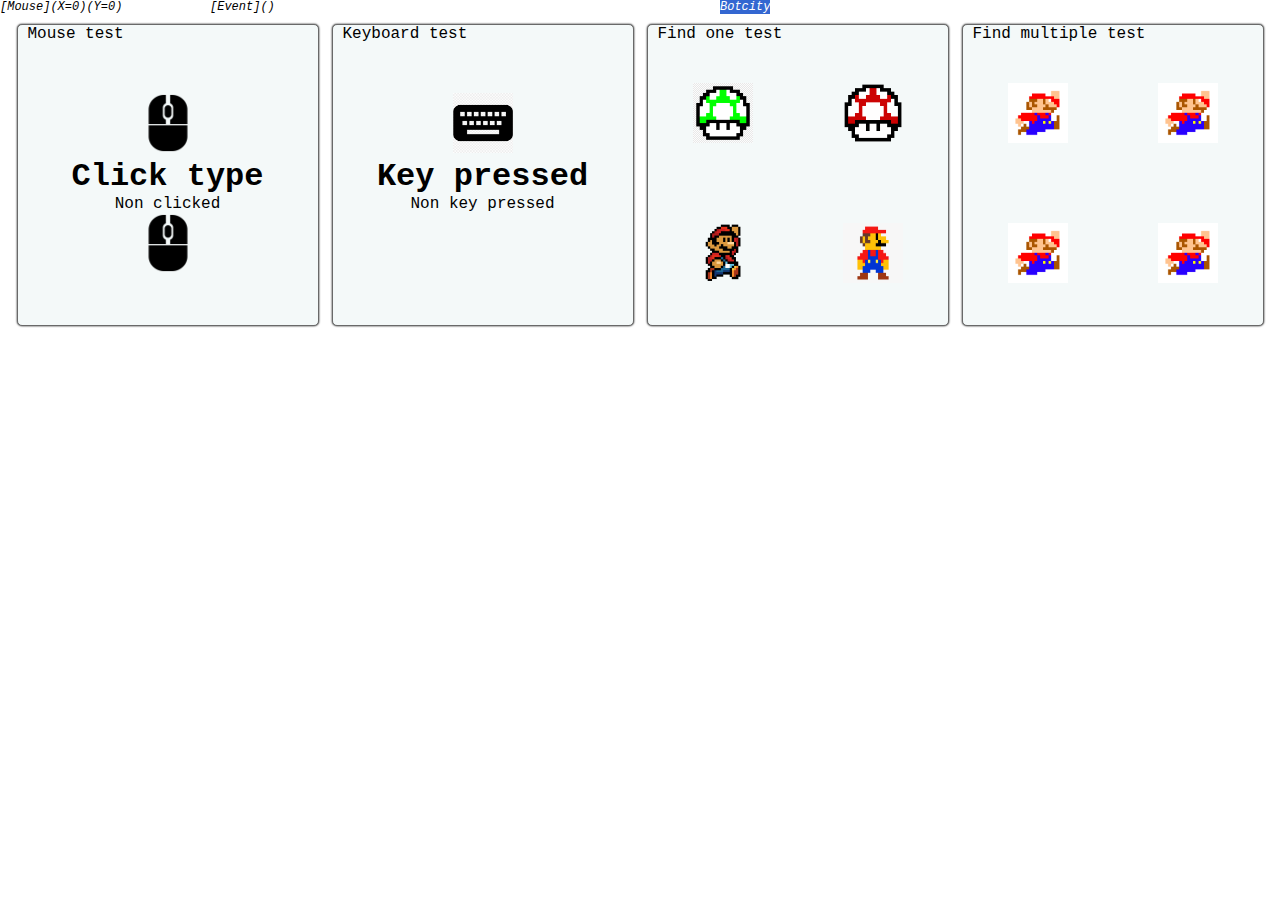
==== index.html @ 5de1b9e5 "Web page" ====
<!DOCTYPE html>
<html lang="en">

<head>
    <meta charset="UTF-8">
    <meta http-equiv="X-UA-Compatible" content="IE=edge">
    <meta name="viewport" content="width=device-width, initial-scale=1.0">
    <title>Botcity - web test</title>
    <link rel="stylesheet" href="css/style.css">
</head>

<body>
    <div id="info-bar">
        <div class="info">[Mouse](X=<span id="mouse-x-pos">0</span>)(Y=<span id="mouse-y-pos">0</span>)</div>
        <div class="info" style="width: 500px !important;">[Event](<span id="element-result"></span>)</div>
        <div class="info" style="width: 500px !important;"><span id="botcity">Botcity</span></div>
    </div>

    <div id="container">
        <div class="card">
            <div class="card-tag">Mouse test</div>
            <div class="card-event-content">
                <img src="icons/mouse-icon.png" id="mouse-trigger" alt="mouse icon" width="60px" height="60px">
                <h1>Click type</h1>
                <p id="mouse-status">Non clicked</p>
                <img src="icons/mouse-icon.png" id="mouse-trigger2" alt="mouse icon" width="60px" height="60px">
            </div>
        </div>

        <div class="card">
            <div class="card-tag">Keyboard test</div>
            <div class="card-event-content">
                <img src="icons/keyboard-icon.png" alt="mouse icon" width="60px" height="60px">
                <h1>Key pressed</h1>
                <p id="keyboard-status">Non key pressed</p>
            </div>
        </div>

        <div class="card">
            <div class="card-tag">Find one test</div>
            <div id="elements">
                <div class="element">
                    <img src="icons/mushroom1-icon.png" alt="mushroom1-icon" width="60px" height="60px" onclick="imageClick('img01')">
                </div>
                <div class="element">
                    <img src="icons/mushroom2-icon.png" alt="mushroom1-icon" width="60px" height="60px" onclick="imageClick('img02')">
                </div>
                <div class="element">
                    <img src="icons/mario1-icon.png" alt="mushroom1-icon" width="60px" height="60px" onclick="imageClick('img03')">
                </div>
                <div class="element">
                    <img src="icons/mario2-icon.png" alt="mushroom1-icon" width="60px" height="60px" onclick="imageClick('img04')">
                </div>
            </div>
        </div>

        <div class="card">
            <div class="card-tag">Find multiple test</div>
            <div id="elements">
                <div class="element">
                    <img src="icons/mario3-icon.png" alt="mushroom1-icon" width="60px" height="60px" onclick="imageClick('img05')">
                </div>
                <div class="element">
                    <img src="icons/mario3-icon.png" alt="mushroom1-icon" width="60px" height="60px" onclick="imageClick('img06')">
                </div>
                <div class="element">
                    <img src="icons/mario3-icon.png" alt="mushroom1-icon" width="60px" height="60px" onclick="imageClick('img07')">
                </div>
                <div class="element">
                    <img src="icons/mario3-icon.png" alt="mushroom1-icon" width="60px" height="60px" onclick="imageClick('img08')">
                </div>
            </div>
        </div>
    </div>

    <script src="js/script.js"></script>
</body>

</html>
---- css/style.css ----
* {
    font-family: 'Courier New', Courier, monospace;
    padding: 0;
    margin: 0;
}

body {
    background-color: #ffffff;
}

#info-bar {
    font-size: 12px;
    font-style: italic;
    display: flex;
}

.info {
    margin-right: 10px;
    width: 200px;
}

#container {
    margin: 10px;
    display: flex;
    flex-wrap: wrap;
    justify-content: space-around;
}

.card {
    background-color: #F4F9F9;
    width: 300px;
    height: 300px;
    margin-bottom: 10px;
    border: 1px solid #696969;
    box-shadow: 0 0 2px 0;
    border-radius: 5px;
}

.card-tag {
    padding-left: 10px;
    border-top-right-radius: 5px;
    border-top-left-radius: 5px;
}

.card-event-content {
    text-align: center;
    margin-top: 50px;
}

#paste-test {
    margin-top: 10px;
    border: 1px solid #ccc;
    border-radius: 4px;
    padding: 4px;
}

#elements {
    display: flex;
    flex-wrap: wrap;
}

.element {
    text-align: center;
    width: 150px;
    height: 140px;
}

.element>img {
    margin-top: 40px;
}
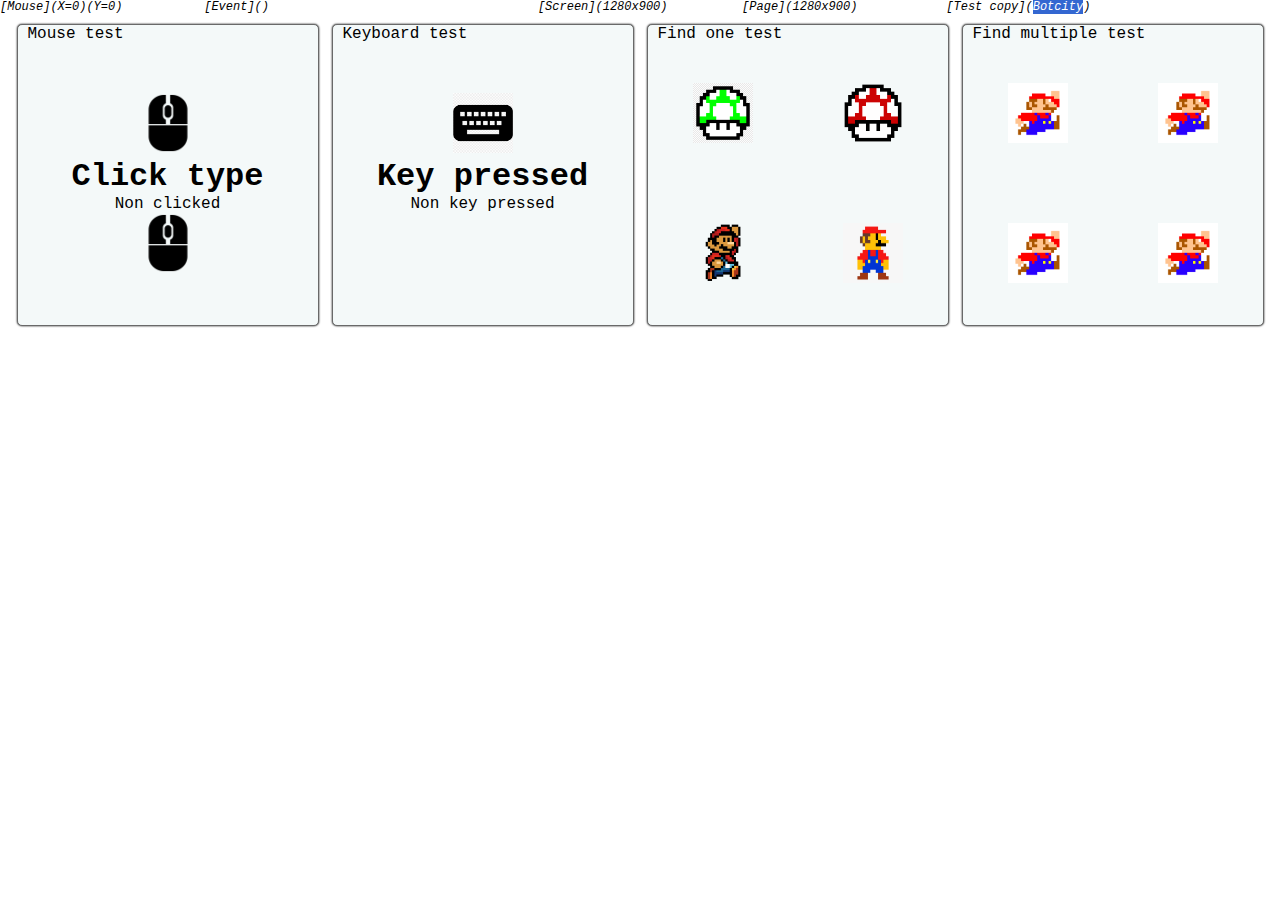
==== commit 4c0f6c62: "Update :)" ====
--- a/index.html
+++ b/index.html
@@ -9,71 +9,98 @@
     <link rel="stylesheet" href="css/style.css">
 </head>
 
-<body>
-    <div id="info-bar">
-        <div class="info">[Mouse](X=<span id="mouse-x-pos">0</span>)(Y=<span id="mouse-y-pos">0</span>)</div>
-        <div class="info" style="width: 500px !important;">[Event](<span id="element-result"></span>)</div>
-        <div class="info" style="width: 500px !important;"><span id="botcity">Botcity</span></div>
+<body onload="showDisplaySize()">
+<div id="info-bar">
+    <div class="info" style="width: 300px !important;">
+        [Mouse](X=<span id="mouse-x-pos">0</span>)(Y=<span id="mouse-y-pos">0</span>)
     </div>
 
-    <div id="container">
-        <div class="card">
-            <div class="card-tag">Mouse test</div>
-            <div class="card-event-content">
-                <img src="icons/mouse-icon.png" id="mouse-trigger" alt="mouse icon" width="60px" height="60px">
-                <h1>Click type</h1>
-                <p id="mouse-status">Non clicked</p>
-                <img src="icons/mouse-icon.png" id="mouse-trigger2" alt="mouse icon" width="60px" height="60px">
+    <div class="info" style="width: 500px !important;">
+        [Event](<span id="element-result"></span>)
+    </div>
+
+    <div class="info" style="width: 300px !important;">
+        [Screen](<span id="screen-size"></span>)
+    </div>
+
+    <div class="info" style="width: 300px !important;">
+        [Page](<span id="page-size"></span>)
+    </div>
+
+    <div class="info" style="width: 500px !important;">
+        [Test copy](<span id="botcity">Botcity</span>)
+    </div>
+</div>
+
+<div id="container">
+    <div class="card">
+        <div class="card-tag">Mouse test</div>
+        <div class="card-event-content">
+            <img src="icons/mouse-icon.png" id="mouse-trigger" alt="mouse icon" width="60px" height="60px">
+            <h1>Click type</h1>
+            <p id="mouse-status">Non clicked</p>
+            <img src="icons/mouse-icon.png" id="mouse-trigger2" alt="mouse icon" width="60px" height="60px">
+        </div>
+    </div>
+
+    <div class="card">
+        <div class="card-tag">Keyboard test</div>
+        <div class="card-event-content">
+            <img src="icons/keyboard-icon.png" alt="mouse icon" width="60px" height="60px">
+            <h1>Key pressed</h1>
+            <p id="keyboard-status">Non key pressed</p>
+        </div>
+    </div>
+
+    <div class="card">
+        <div class="card-tag">Find one test</div>
+        <div class="elements">
+            <div class="element">
+                <img src="icons/mushroom1-icon.png" alt="mushroom1-icon" width="60px" height="60px"
+                     onclick="imageClick('img01')">
             </div>
-        </div>
-
-        <div class="card">
-            <div class="card-tag">Keyboard test</div>
-            <div class="card-event-content">
-                <img src="icons/keyboard-icon.png" alt="mouse icon" width="60px" height="60px">
-                <h1>Key pressed</h1>
-                <p id="keyboard-status">Non key pressed</p>
+            <div class="element">
+                <img src="icons/mushroom2-icon.png" alt="mushroom1-icon" width="60px" height="60px"
+                     onclick="imageClick('img02')">
             </div>
-        </div>
-
-        <div class="card">
-            <div class="card-tag">Find one test</div>
-            <div id="elements">
-                <div class="element">
-                    <img src="icons/mushroom1-icon.png" alt="mushroom1-icon" width="60px" height="60px" onclick="imageClick('img01')">
-                </div>
-                <div class="element">
-                    <img src="icons/mushroom2-icon.png" alt="mushroom1-icon" width="60px" height="60px" onclick="imageClick('img02')">
-                </div>
-                <div class="element">
-                    <img src="icons/mario1-icon.png" alt="mushroom1-icon" width="60px" height="60px" onclick="imageClick('img03')">
-                </div>
-                <div class="element">
-                    <img src="icons/mario2-icon.png" alt="mushroom1-icon" width="60px" height="60px" onclick="imageClick('img04')">
-                </div>
+            <div class="element">
+                <img src="icons/mario1-icon.png" alt="mushroom1-icon" width="60px" height="60px"
+                     onclick="imageClick('img03')">
             </div>
-        </div>
-
-        <div class="card">
-            <div class="card-tag">Find multiple test</div>
-            <div id="elements">
-                <div class="element">
-                    <img src="icons/mario3-icon.png" alt="mushroom1-icon" width="60px" height="60px" onclick="imageClick('img05')">
-                </div>
-                <div class="element">
-                    <img src="icons/mario3-icon.png" alt="mushroom1-icon" width="60px" height="60px" onclick="imageClick('img06')">
-                </div>
-                <div class="element">
-                    <img src="icons/mario3-icon.png" alt="mushroom1-icon" width="60px" height="60px" onclick="imageClick('img07')">
-                </div>
-                <div class="element">
-                    <img src="icons/mario3-icon.png" alt="mushroom1-icon" width="60px" height="60px" onclick="imageClick('img08')">
-                </div>
+            <div class="element">
+                <img src="icons/mario2-icon.png" alt="mushroom1-icon" width="60px" height="60px"
+                     onclick="imageClick('img04')">
             </div>
         </div>
     </div>
 
-    <script src="js/script.js"></script>
+    <div class="card">
+        <div class="card-tag">Find multiple test</div>
+        <div class="elements">
+            <div class="element">
+                <img src="icons/mario3-icon.png" alt="mushroom1-icon" width="60px" height="60px"
+                     onclick="imageClick('img05')">
+            </div>
+            <div class="element">
+                <img src="icons/mario3-icon.png" alt="mushroom1-icon" width="60px" height="60px"
+                     onclick="imageClick('img06')">
+            </div>
+            <div class="element">
+                <img src="icons/mario3-icon.png" alt="mushroom1-icon" width="60px" height="60px"
+                     onclick="imageClick('img07')">
+            </div>
+            <div class="element">
+                <img src="icons/mario3-icon.png" alt="mushroom1-icon" width="60px" height="60px"
+                     onclick="imageClick('img08')">
+            </div>
+        </div>
+    </div>
+</div>
+
+<script src="js/vision.js"></script>
+<script src="js/browser.js"></script>
+<script src="js/mouse.js"></script>
+<script src="js/keyboard.js"></script>
 </body>
 
 </html>--- a/css/style.css
+++ b/css/style.css
@@ -54,7 +54,7 @@
     padding: 4px;
 }
 
-#elements {
+.elements {
     display: flex;
     flex-wrap: wrap;
 }
@@ -65,6 +65,6 @@
     height: 140px;
 }
 
-.element>img {
+.element > img {
     margin-top: 40px;
 }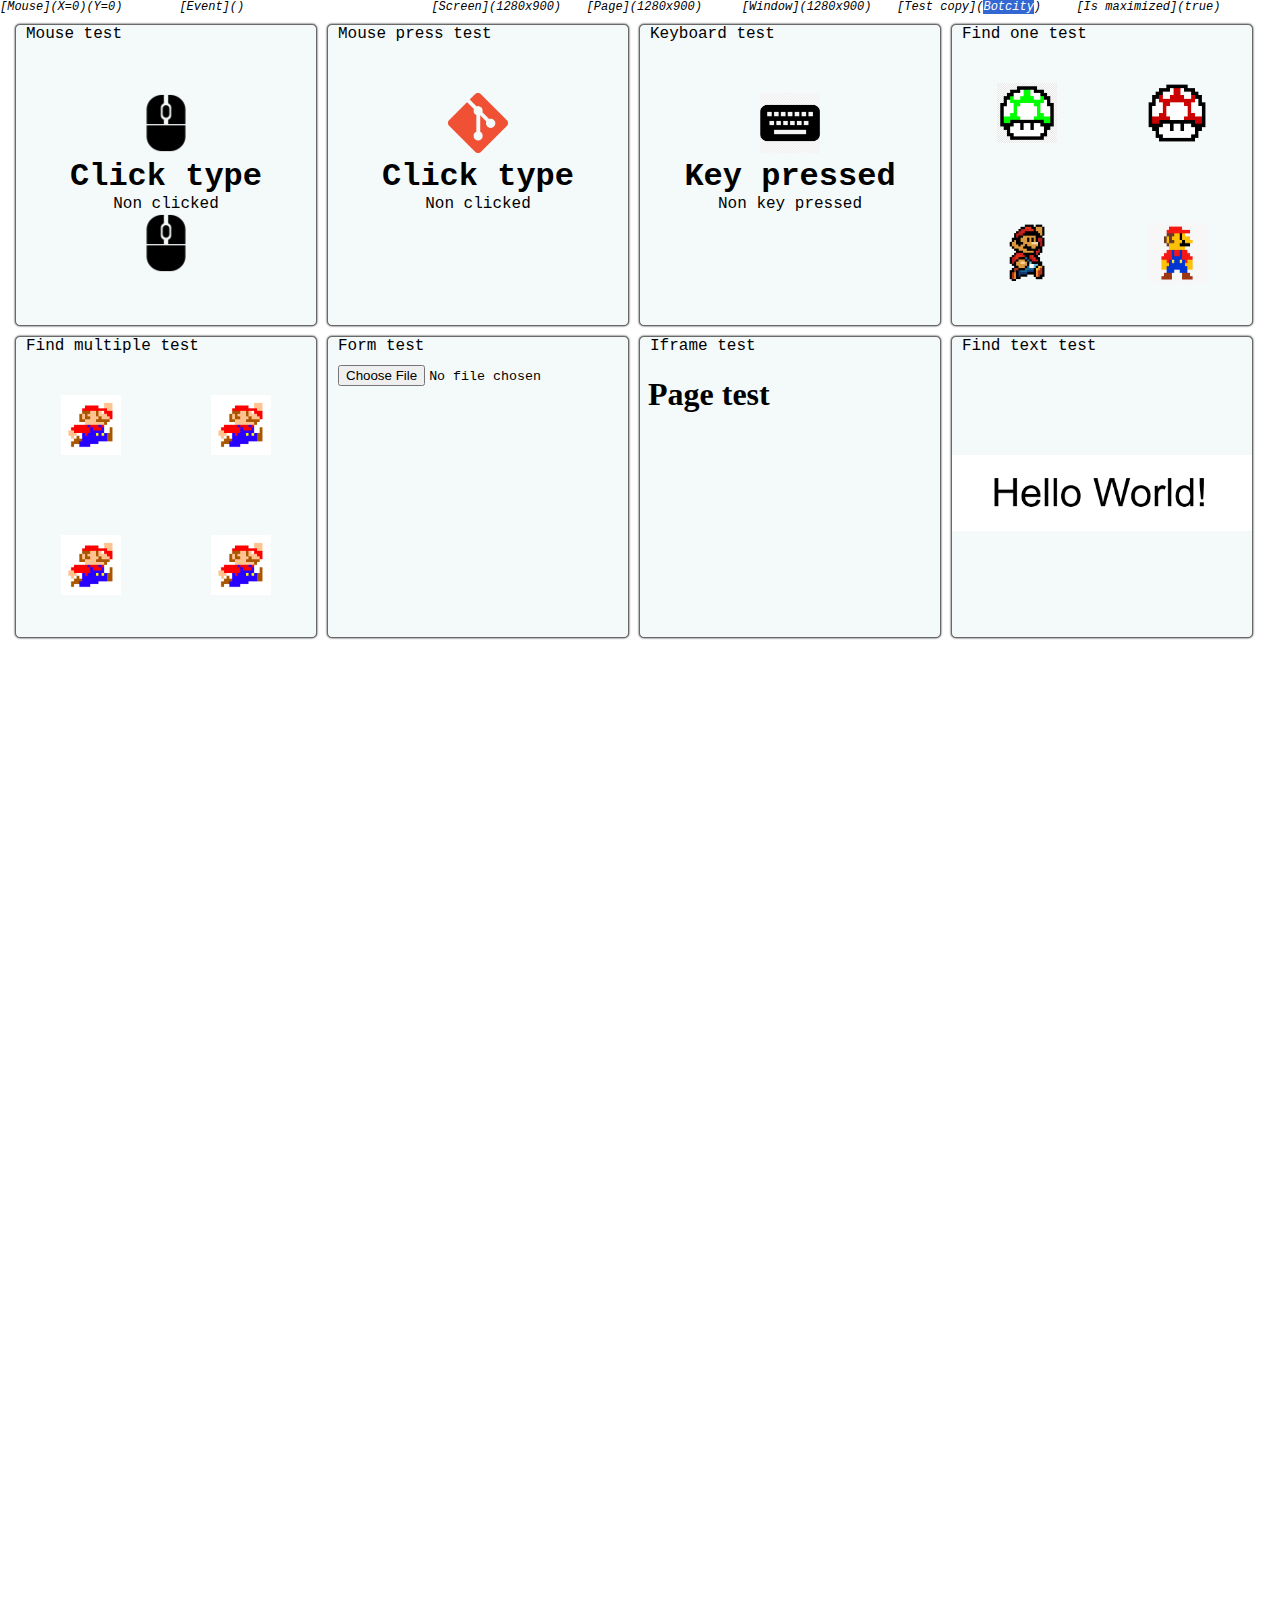
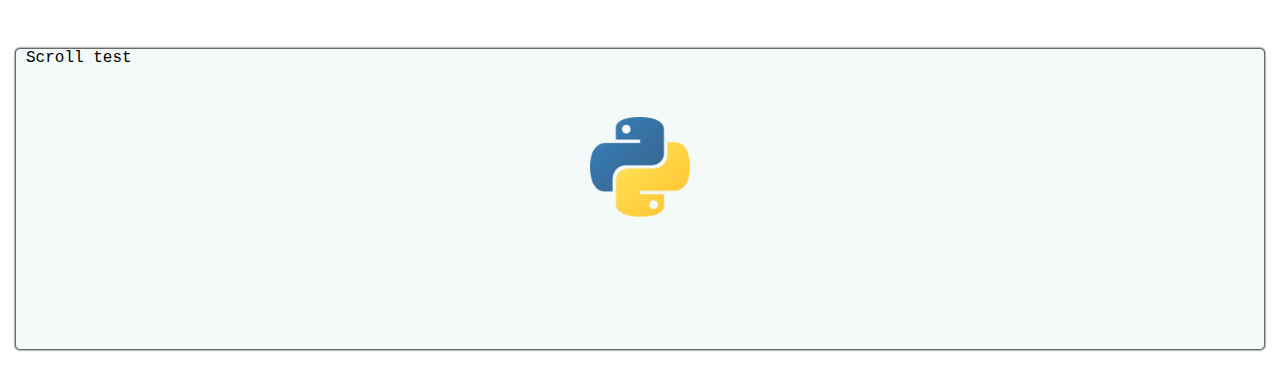
==== commit 1f0b8d71: "Update web" ====
--- a/index.html
+++ b/index.html
@@ -9,9 +9,9 @@
     <link rel="stylesheet" href="css/style.css">
 </head>
 
-<body onload="showDisplaySize()">
+<body id="app" onload="showDisplaySize()">
 <div id="info-bar">
-    <div class="info" style="width: 300px !important;">
+    <div class="info" style="width: 350px !important;">
         [Mouse](X=<span id="mouse-x-pos">0</span>)(Y=<span id="mouse-y-pos">0</span>)
     </div>
 
@@ -27,12 +27,20 @@
         [Page](<span id="page-size"></span>)
     </div>
 
-    <div class="info" style="width: 500px !important;">
+    <div class="info" style="width: 300px !important;">
+        [Window](<span id="window-size"></span>)
+    </div>
+
+    <div class="info" style="width: 350px !important;">
         [Test copy](<span id="botcity">Botcity</span>)
+    </div>
+
+    <div class="info" style="width: 400px !important;">
+        [Is maximized](<span id="is-maximized"></span>)
     </div>
 </div>
 
-<div id="container">
+<div class="container">
     <div class="card">
         <div class="card-tag">Mouse test</div>
         <div class="card-event-content">
@@ -40,6 +48,15 @@
             <h1>Click type</h1>
             <p id="mouse-status">Non clicked</p>
             <img src="icons/mouse-icon.png" id="mouse-trigger2" alt="mouse icon" width="60px" height="60px">
+        </div>
+    </div>
+
+    <div class="card">
+        <div class="card-tag">Mouse press test</div>
+        <div class="card-event-content">
+            <img src="icons/git-icon.png" id="mouse-trigger3" alt="mouse icon" width="60px" height="60px">
+            <h1>Click type</h1>
+            <p id="mouse-status2">Non clicked</p>
         </div>
     </div>
 
@@ -95,11 +112,39 @@
             </div>
         </div>
     </div>
+
+    <div class="card">
+        <div class="card-tag">Form test</div>
+        <form id="form">
+            <input type="file" name="file" id="file">
+        </form>
+    </div>
+
+    <div class="card">
+        <div class="card-tag">Iframe test</div>
+        <iframe id="pgtest" src="test.html" title="Page test title">
+        </iframe>
+    </div>
+
+    <div class="card">
+        <div class="card-tag">Find text test</div>
+        <img id="img-text" src="icons/hello.png" alt="pure text" width="300px">
+    </div>
 </div>
 
+<div class="container" style="margin-top: 1000px">
+    <div class="card" style="width: 100%">
+        <div class="card-tag">Scroll test</div>
+        <div class="card-event-content">
+            <img src="icons/python-icon.png" alt="mouse icon" width=100px">
+        </div>
+    </div>
+</div>
+
+<script src="js/global.js"></script>
 <script src="js/vision.js"></script>
 <script src="js/browser.js"></script>
-<script src="js/mouse.js"></script>
+<script src="js/mouse2.js"></script>
 <script src="js/keyboard.js"></script>
 </body>
 
--- a/css/style.css
+++ b/css/style.css
@@ -19,18 +19,18 @@
     width: 200px;
 }
 
-#container {
+.container {
     margin: 10px;
     display: flex;
     flex-wrap: wrap;
-    justify-content: space-around;
+    /*justify-content: space-around;*/
 }
 
 .card {
     background-color: #F4F9F9;
     width: 300px;
     height: 300px;
-    margin-bottom: 10px;
+    margin: 0 5px 10px;
     border: 1px solid #696969;
     box-shadow: 0 0 2px 0;
     border-radius: 5px;
@@ -67,4 +67,23 @@
 
 .element > img {
     margin-top: 40px;
-}+}
+
+#form {
+    margin: 10px;
+}
+
+#file {
+    width: 250px;
+}
+
+#pgtest {
+    width: 300px;
+    height: 280px;
+    border: none;
+}
+
+#img-text {
+    text-align: center;
+    margin-top: 100px
+}
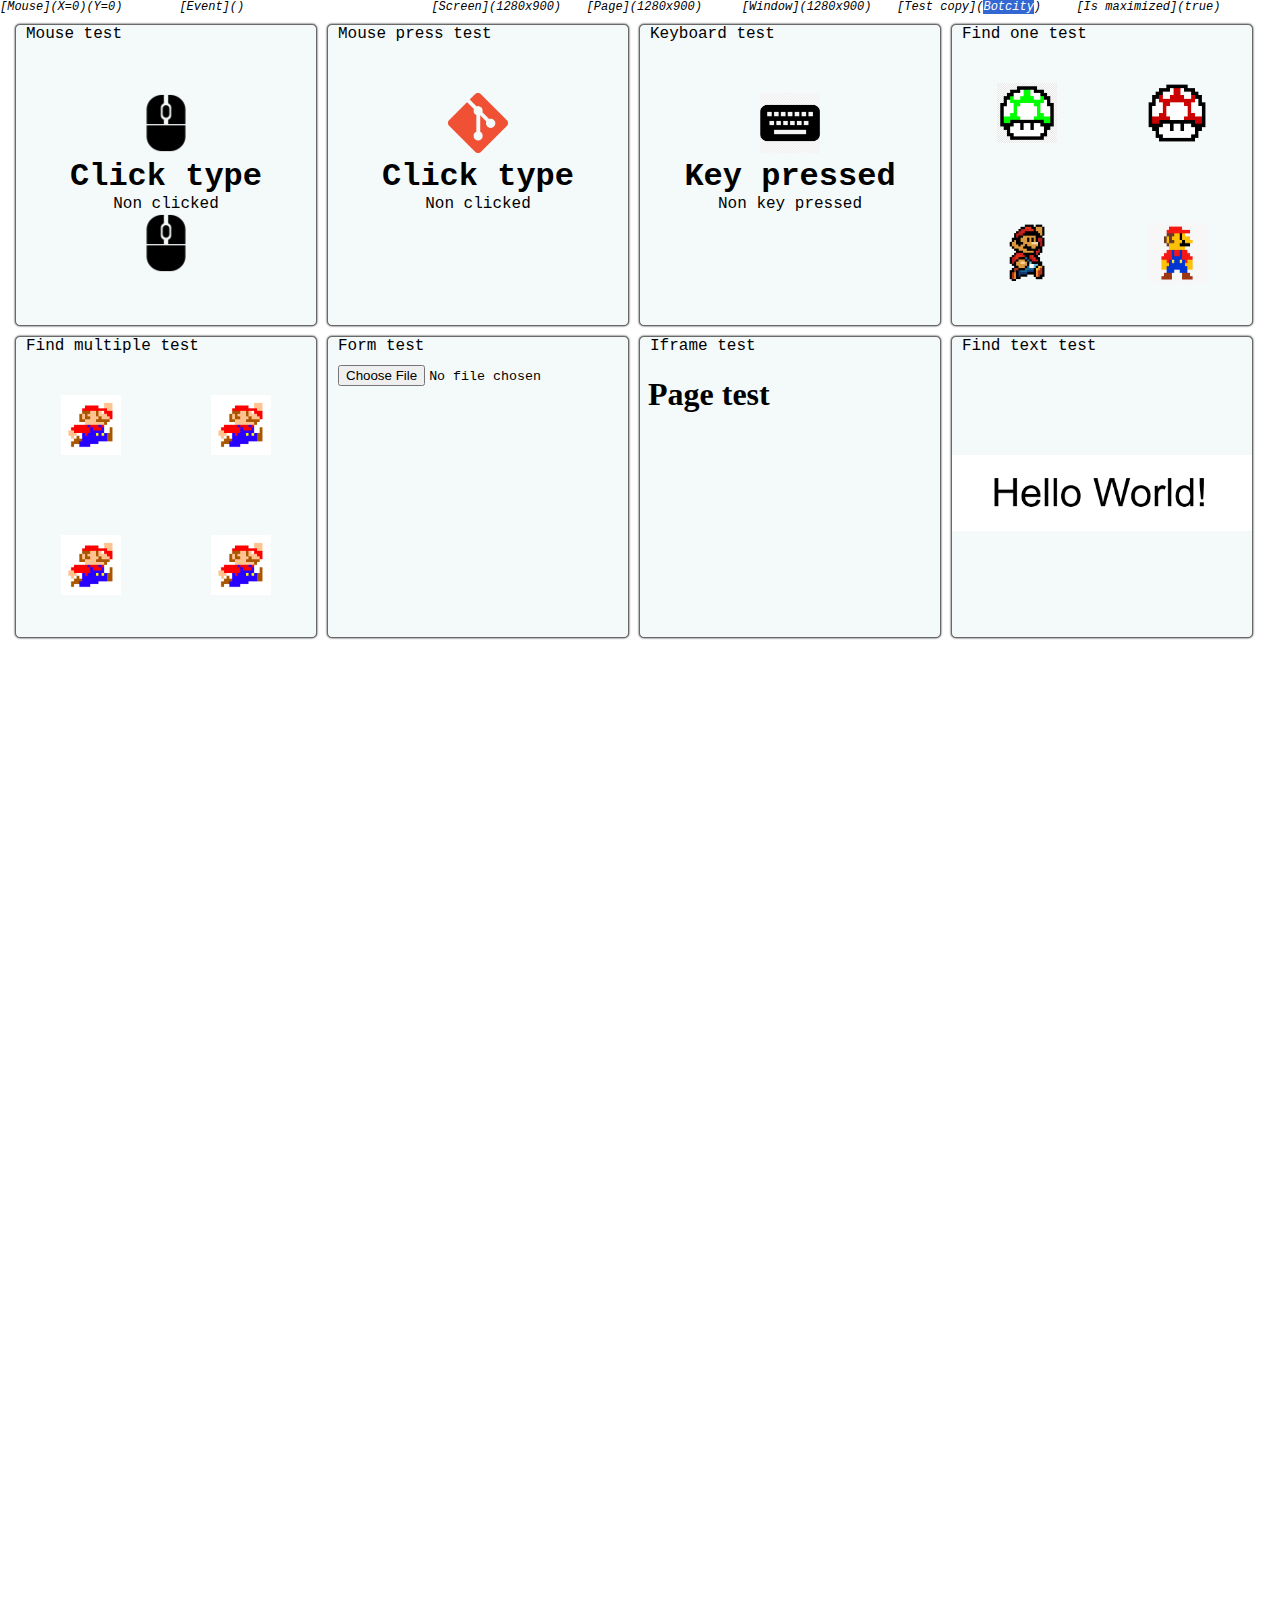
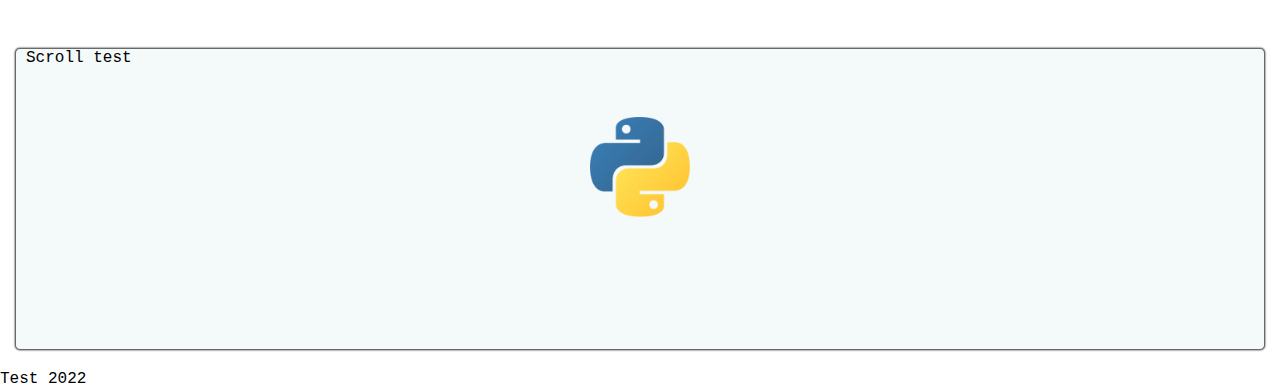
==== commit 6200ebe2: "deploy: 404cf6b6f0e8b42de822a11c4e434153d0b72f5a" ====
--- a/index.html
+++ b/index.html
@@ -141,6 +141,8 @@
     </div>
 </div>
 
+<span>Test 2022</span>
+
 <script src="js/global.js"></script>
 <script src="js/vision.js"></script>
 <script src="js/browser.js"></script>
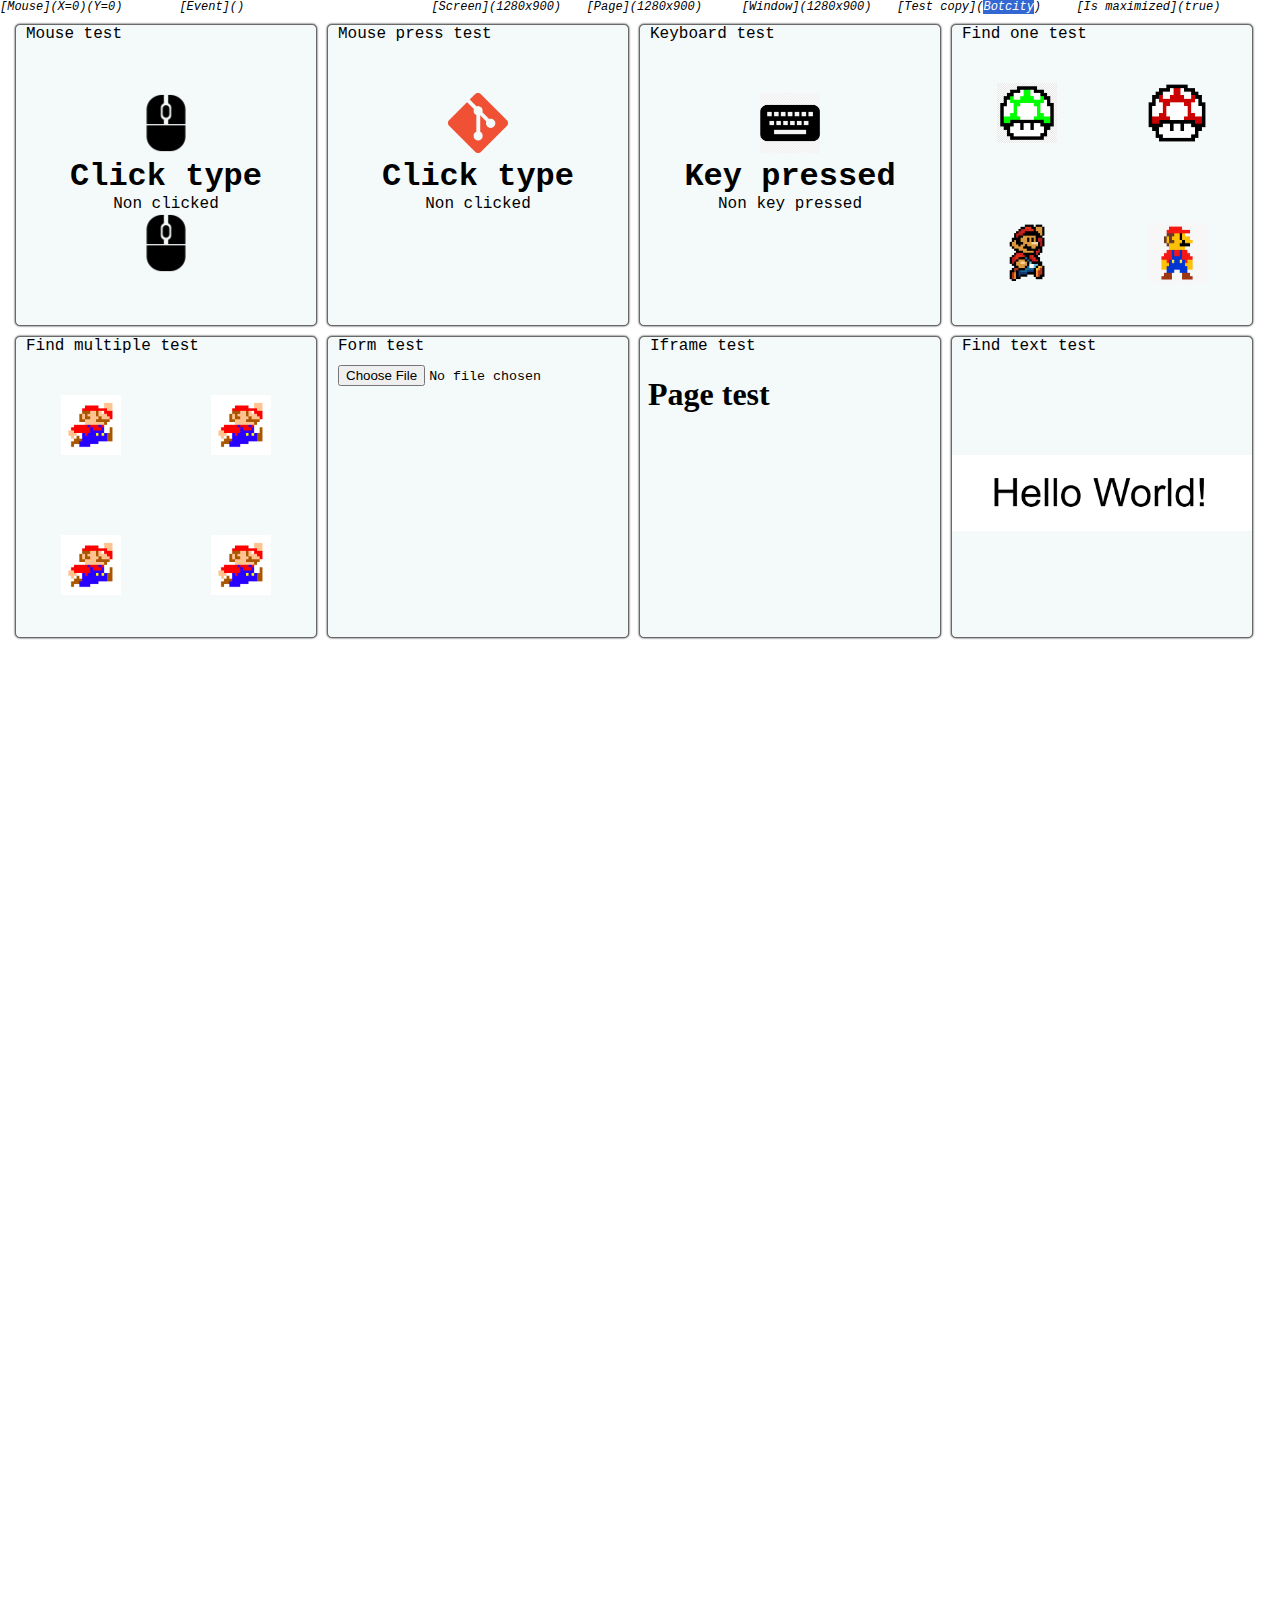
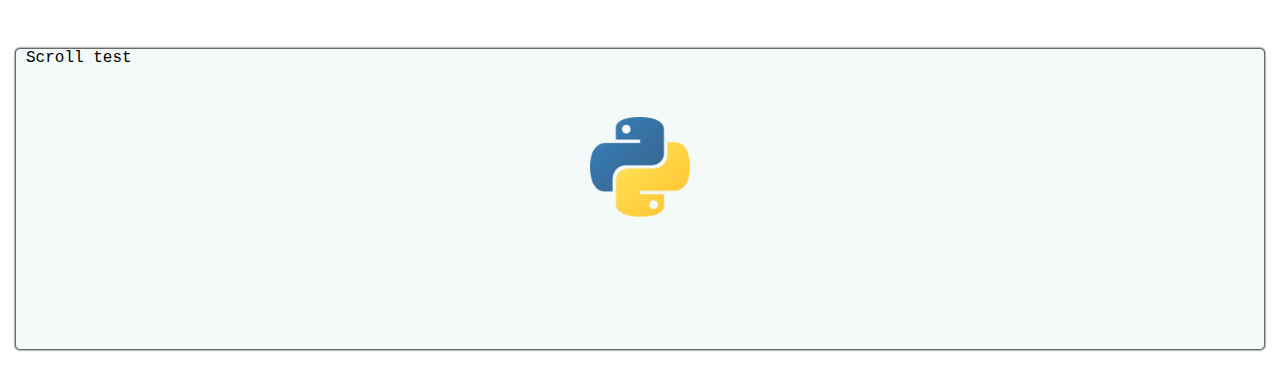
==== commit 34705ddf: "deploy: c49c2449b4dd241d1edb08981273645ca80e61ea" ====
--- a/index.html
+++ b/index.html
@@ -141,8 +141,6 @@
     </div>
 </div>
 
-<span>Test 2022</span>
-
 <script src="js/global.js"></script>
 <script src="js/vision.js"></script>
 <script src="js/browser.js"></script>
